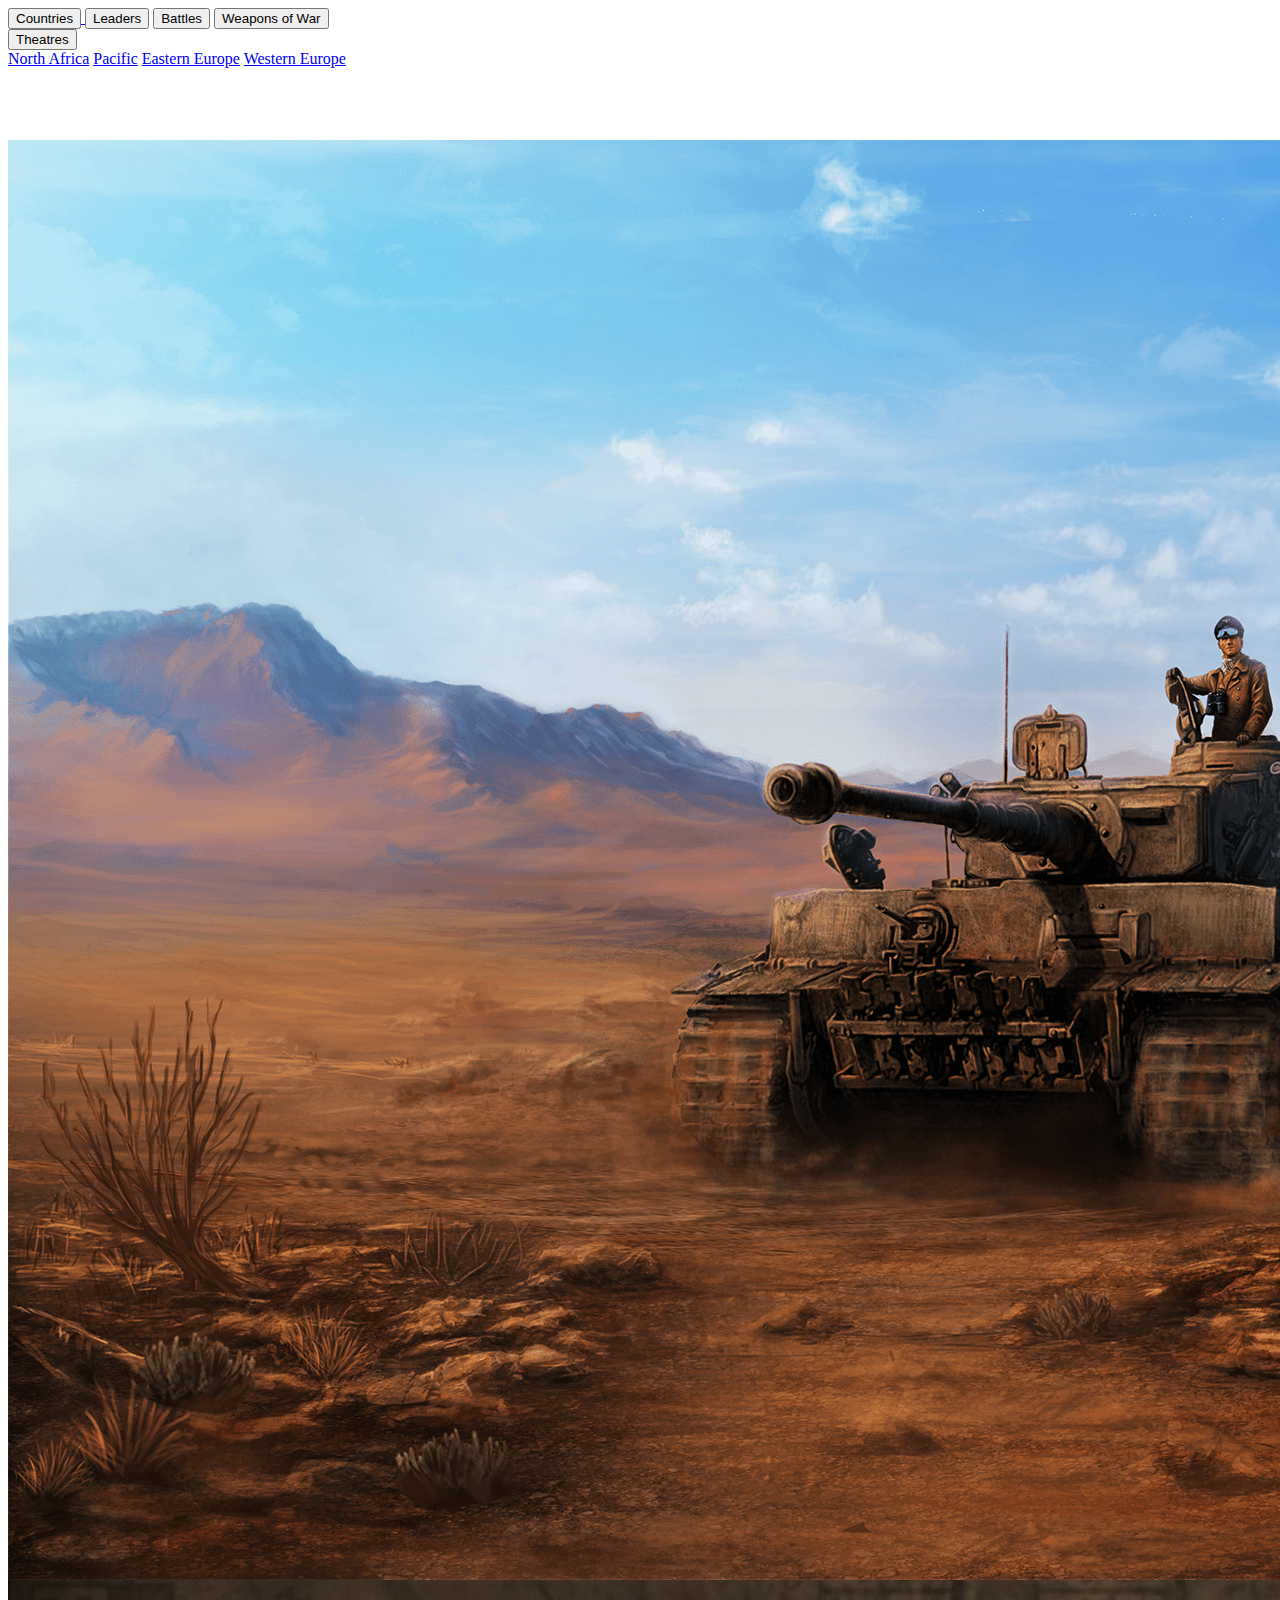
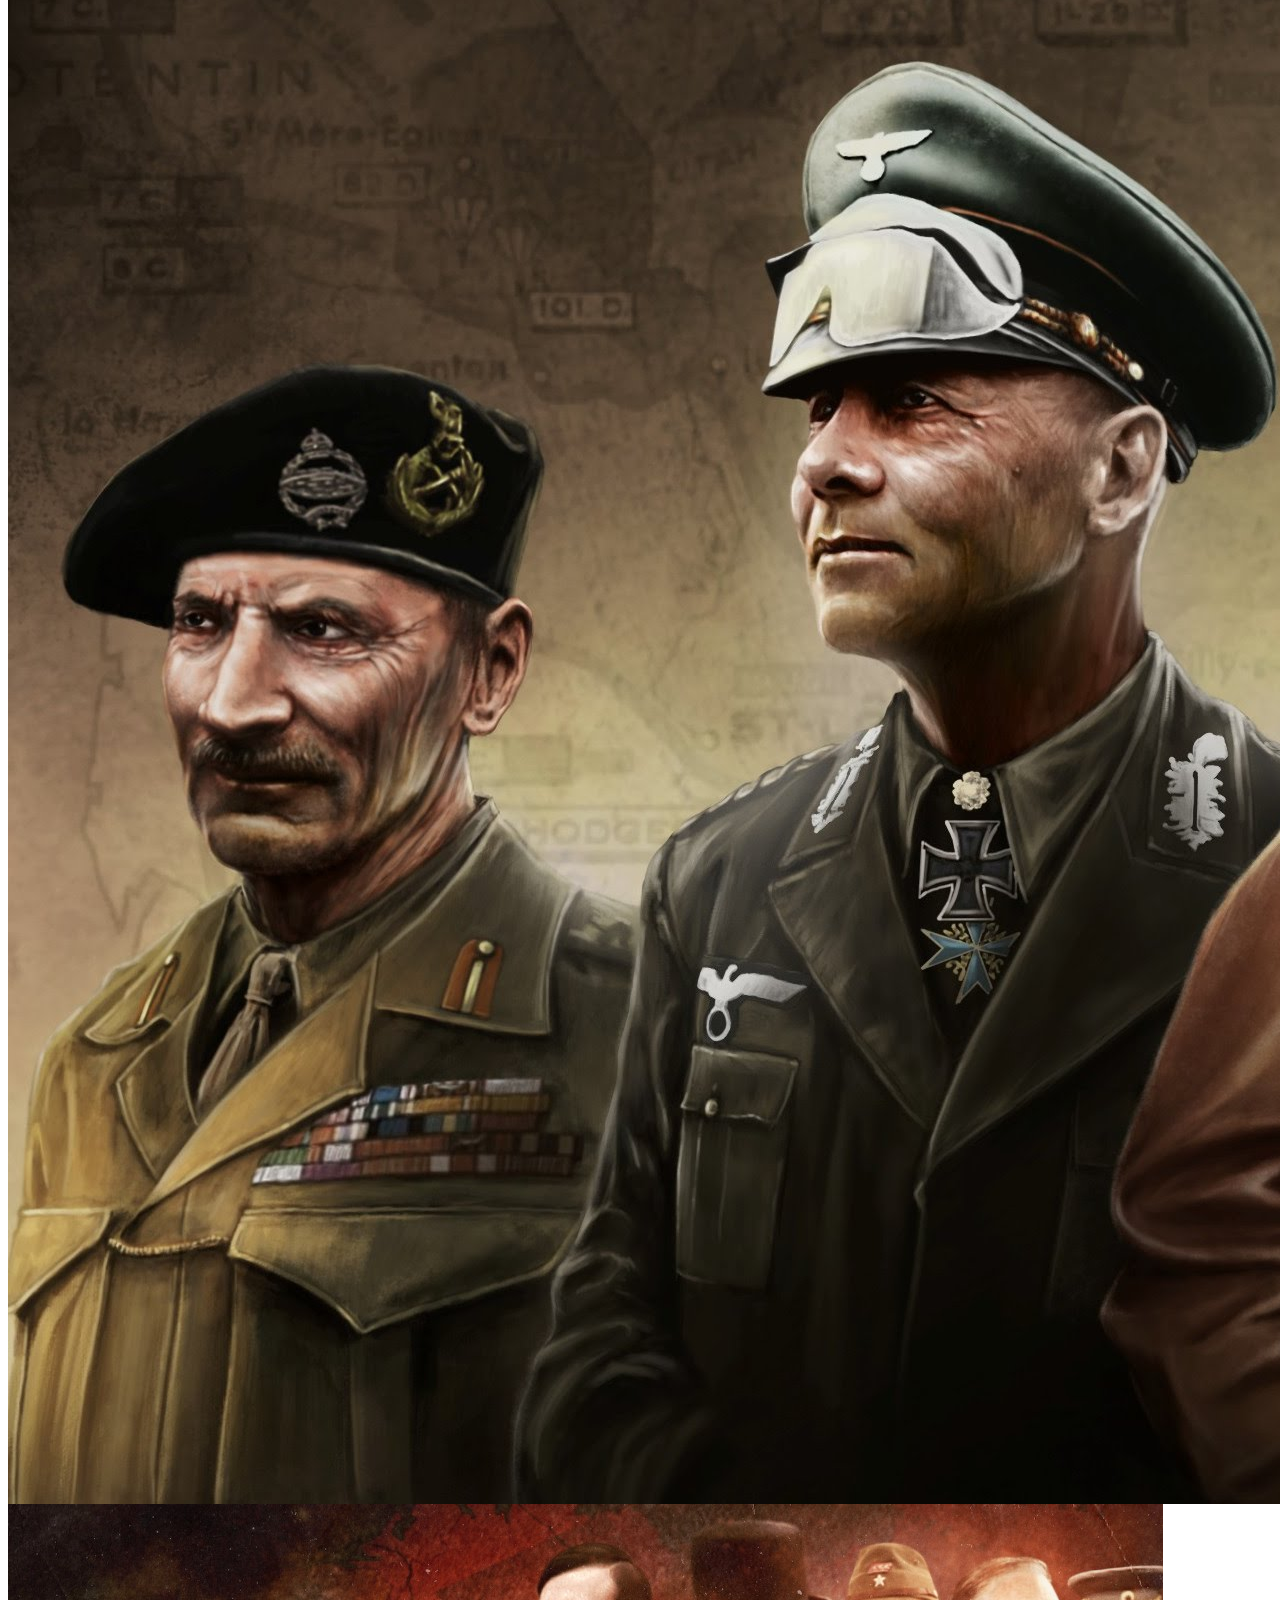
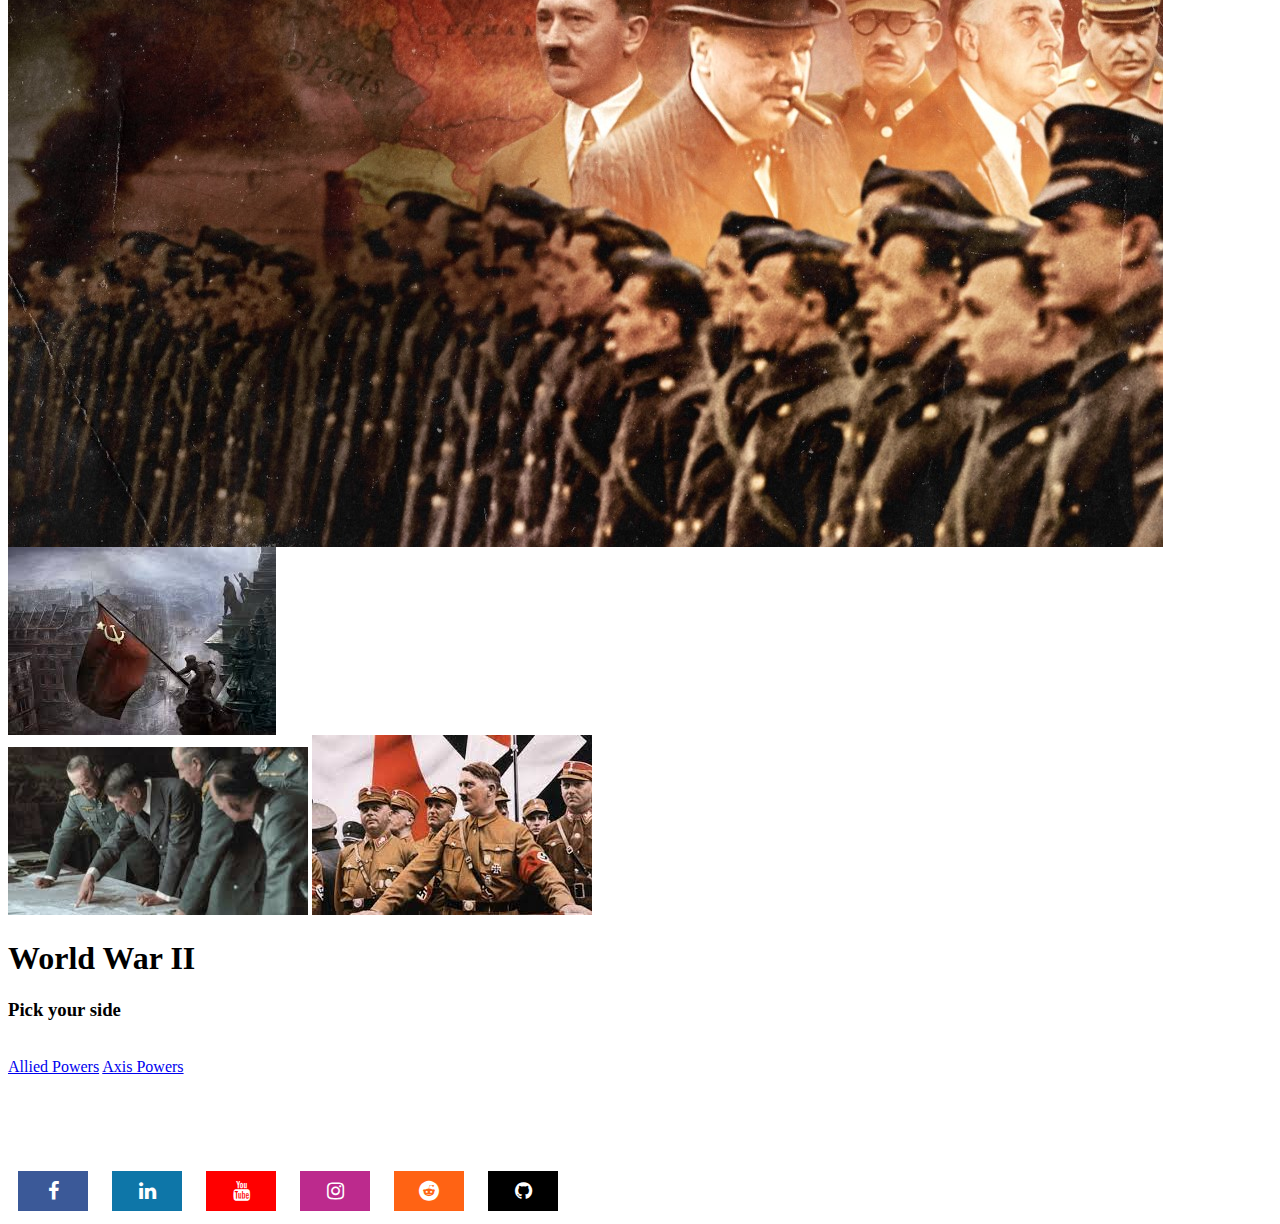
==== index.html @ 47bcbb5c "initialcommit" ====
<html lang="en">
  <head>
    <meta charset="UTF-8" />
    <meta http-equiv="X-UA-Compatible" content="IE=edge" />
    <meta name="viewport" content="width=device-width, initial-scale=1.0" />
    <link
      href="https://cdn.jsdelivr.net/npm/bootstrap@5.0.2/dist/css/bootstrap.min.css"
      rel="stylesheet"
      integrity="sha384-EVSTQN3/azprG1Anm3QDgpJLIm9Nao0Yz1ztcQTwFspd3yD65VohhpuuCOmLASjC"
      crossorigin="anonymous"
    />
    <link
      rel="stylesheet"
      href="https://cdnjs.cloudflare.com/ajax/libs/font-awesome/4.7.0/css/font-awesome.min.css"
    />
    <link rel="stylesheet" href="style.css" />
    <title>The Second World War</title>
  </head>
  <body>
    <div class="p-3 mb-2 bg-dark bg-gradient text-white">
      <div class="text-center">
        <div class="btn-group" role="group" aria-label="Basic example">
          <a href="menu/countries.html">
            <button type="button" class="btn btn-outline-warning">
              Countries
            </button>
          </a>
          <a href="menu/leaders.html">
            <button type="button" class="btn btn-outline-warning">
              Leaders
            </button></a
          >
          <a href="menu/battles.html">
            <button type="button" class="btn btn-outline-warning">
              Battles
            </button></a
          >
          <a href="menu/weapons.html">
            <button type="button" class="btn btn-outline-warning">
              Weapons of War
            </button></a
          >
          <div class="btn-group" role="group">
            <button
              id="btnGroupDrop1"
              type="button"
              class="btn btn-outline-warning dropdown-toggle"
              data-toggle="dropdown"
              aria-haspopup="true"
              aria-expanded="false"
            >
              Theatres
            </button>
            <div class="dropdown-menu" aria-labelledby="btnGroupDrop1">
              <a class="dropdown-item" href="menu/theatres/africa.html"
                >North Africa</a
              >
              <a class="dropdown-item" href="menu/theatres/pacific.html"
                >Pacific</a
              >
              <a class="dropdown-item" href="menu/theatres/eatern.html"
                >Eastern Europe</a
              >
              <a class="dropdown-item" href="menu/theatres/western.html"
                >Western Europe</a
              >
            </div>
          </div>
        </div>
      </div>
      <br />
      <!-- Gallery -->
      <br /><br /><br />
      <div class="row">
        <div class="col-lg-4 col-md-12 mb-4 mb-lg-0">
          <img
            src="img/3808117.png"
            class="w-100 shadow-1-strong rounded mb-4"
            alt="Boat on Calm Water"
          />

          <img
            src="img/hoi4.jpg"
            class="w-100 shadow-1-strong rounded mb-4"
            alt="Wintry Mountain Landscape"
          />
        </div>

        <div class="col-lg-4 mb-4 mb-lg-0">
          <img
            src="img/main.jpg"
            class="w-100 shadow-1-strong rounded mb-4"
            alt="Mountains in the Clouds"
          />

          <img
            src="img/images (1).jpg"
            class="w-100 shadow-1-strong rounded mb-4"
            alt="Boat on Calm Water"
          />
        </div>

        <div class="col-lg-4 mb-4 mb-lg-0">
          <img
            src="img/images (2).jpg"
            class="w-100 shadow-1-strong rounded mb-4"
            alt="Waves at Sea"
          />

          <img
            src="img/hit.jpg"
            class="w-100 shadow-1-strong rounded mb-4"
            alt="Yosemite National Park"
          />
        </div>
      </div>
      <!-- Gallery -->
      <!-- <img src="img/3808117.png" class="img-fluid" alt="Responsive image" /> -->
      <h1 class="display-1 text-center">World War II</h1>
      <h3 class="text-muted text-center">Pick your side</h3>
      <br />
      <div class="text-center">
        <a
          type="button"
          href="allied.html"
          class="btn btn-outline-primary btn-lg"
          role="button"
          aria-pressed="true"
          >Allied Powers</a
        >
        <a
          type="button"
          href="axis.html"
          class="btn btn-outline-danger btn-lg"
          role="button"
          aria-pressed="true"
          >Axis Powers</a
        >
      </div>
      <br /><br /><br /><br /><br />
      <a
        target="_blank"
        href="https://www.facebook.com/add.a.link/"
        class="fa fa-facebook"
      ></a>
      <a
        target="_blank"
        href="https://www.linkedin.com/in/akshit-chugh-697658166/"
        class="fa fa-linkedin"
      ></a>
      <a
        target="_blank"
        href="https://www.youtube.com/channel/UC30O8Kh_ZLfZk710XmC9Tdg"
        class="fa fa-youtube"
      ></a>
      <a
        target="_blank"
        href="https://www.instagram.com/akshitchugh/"
        class="fa fa-instagram"
      ></a>
      <a
        target="_blank"
        href="https://www.reddit.com/"
        class="fa fa-reddit"
      ></a>
      <a
        target="_blank"
        href="https://github.com/AkshitChugh787"
        class="fa fa-github"
      ></a>
    </div>
    <!-- <a href="#" class="fa fa-facebook"></a>
    <a href="#" class="fa fa-linkedin"></a>
    <a href="#" class="fa fa-youtube"></a>
    <a href="#" class="fa fa-instagram"></a>
    <a href="#" class="fa fa-reddit"></a>
    <a href="#" class="fa fa-github"></a> -->
    <script
      src="https://cdn.jsdelivr.net/npm/bootstrap@5.0.2/dist/js/bootstrap.bundle.min.js"
      integrity="sha384-MrcW6ZMFYlzcLA8Nl+NtUVF0sA7MsXsP1UyJoMp4YLEuNSfAP+JcXn/tWtIaxVXM"
      crossorigin="anonymous"
    ></script>
    <script
      src="https://code.jquery.com/jquery-3.2.1.slim.min.js"
      integrity="sha384-KJ3o2DKtIkvYIK3UENzmM7KCkRr/rE9/Qpg6aAZGJwFDMVNA/GpGFF93hXpG5KkN"
      crossorigin="anonymous"
    ></script>
    <script
      src="https://cdnjs.cloudflare.com/ajax/libs/popper.js/1.11.0/umd/popper.min.js"
      integrity="sha384-b/U6ypiBEHpOf/4+1nzFpr53nxSS+GLCkfwBdFNTxtclqqenISfwAzpKaMNFNmj4"
      crossorigin="anonymous"
    ></script>
    <script
      src="https://maxcdn.bootstrapcdn.com/bootstrap/4.0.0-beta/js/bootstrap.min.js"
      integrity="sha384-h0AbiXch4ZDo7tp9hKZ4TsHbi047NrKGLO3SEJAg45jXxnGIfYzk4Si90RDIqNm1"
      crossorigin="anonymous"
    ></script>
  </body>
</html>
---- style.css ----
.fa {
  align-items: flex-end;
  padding: 10px;
  font-size: 20px;
  width: 50px;
  text-align: center;
  text-decoration: none;
  margin: 5px 10px;
}

.fa:hover {
  opacity: 0.5;
}

.fa-facebook {
  background: #3b5998;
  color: white;
}

.fa-linkedin {
  background: #0e76a8;
  color: white;
}

.fa-youtube {
  background: #ff0000;
  color: white;
}

.fa-instagram {
  background: #bc2a8d;
  color: white;
}
.fa-reddit {
  background: #ff6314;
  color: white;
}
.fa-github {
  background: black;
  color: white;
}
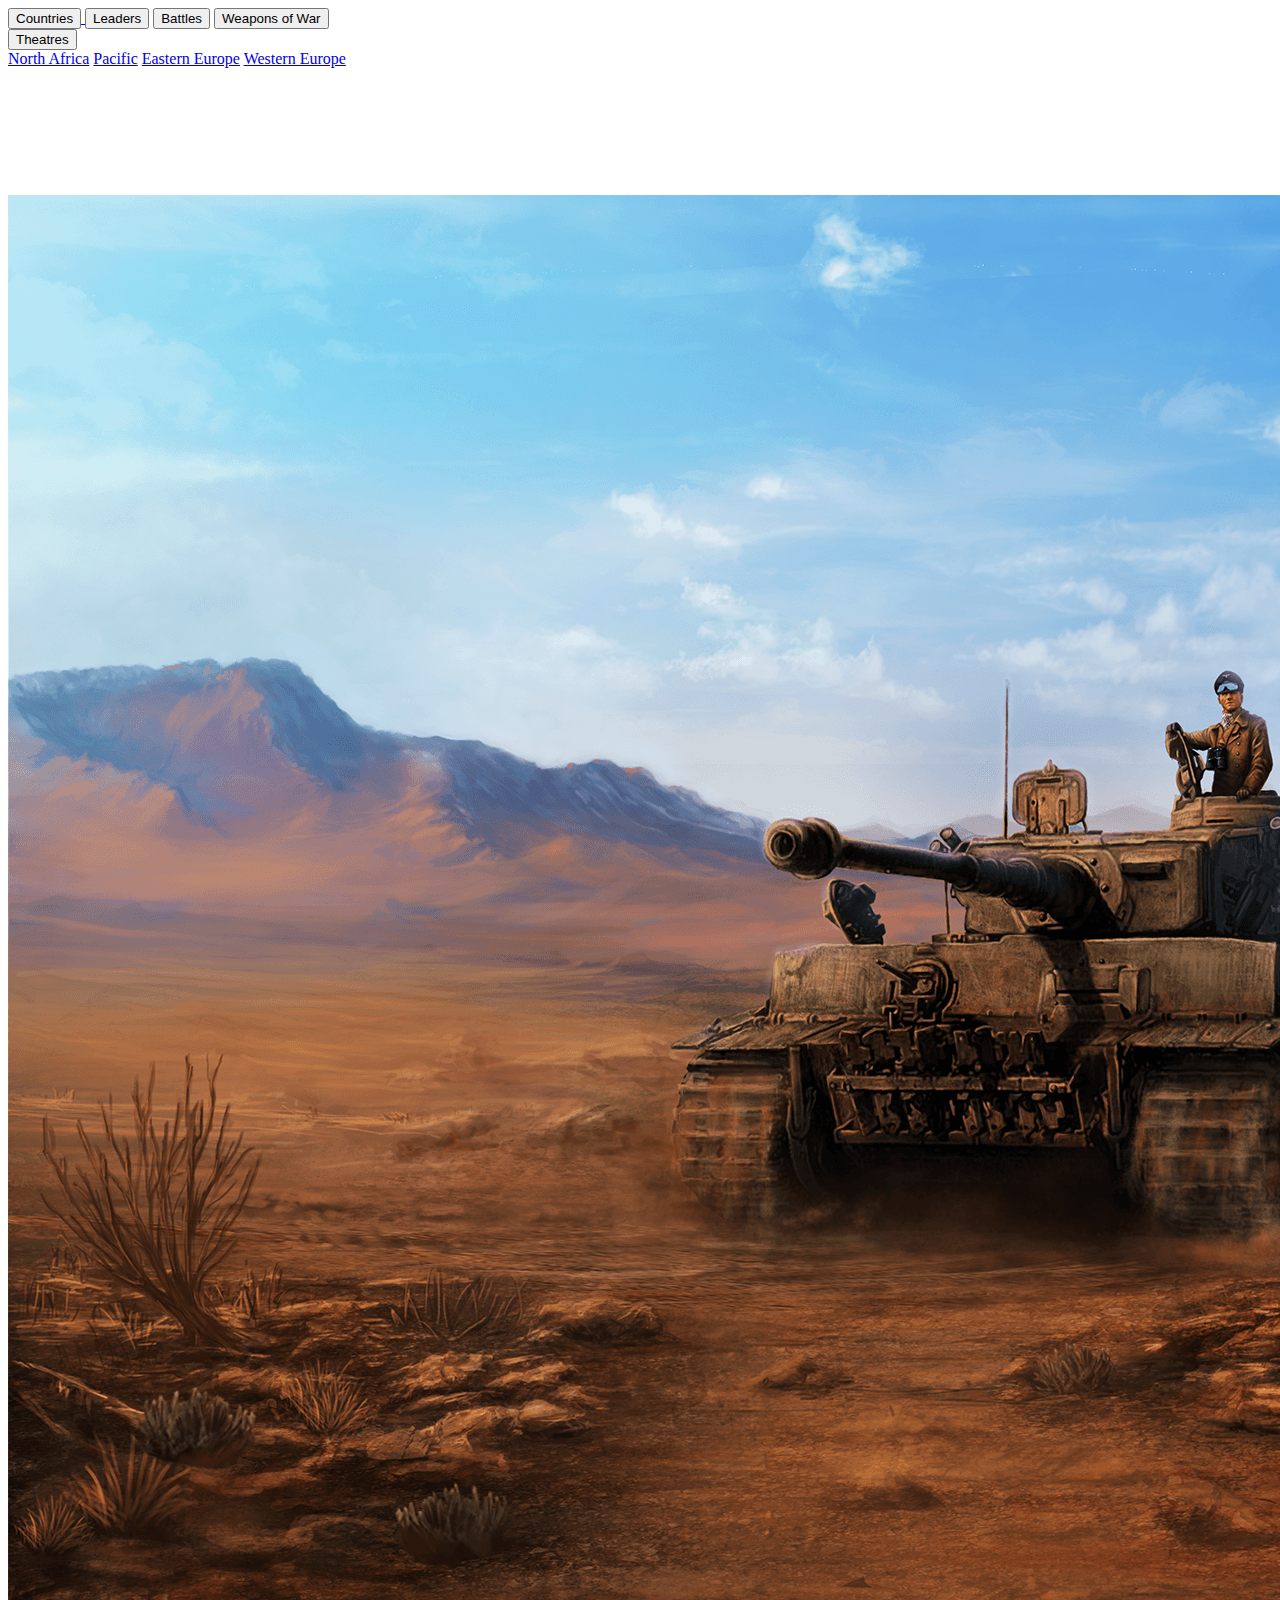
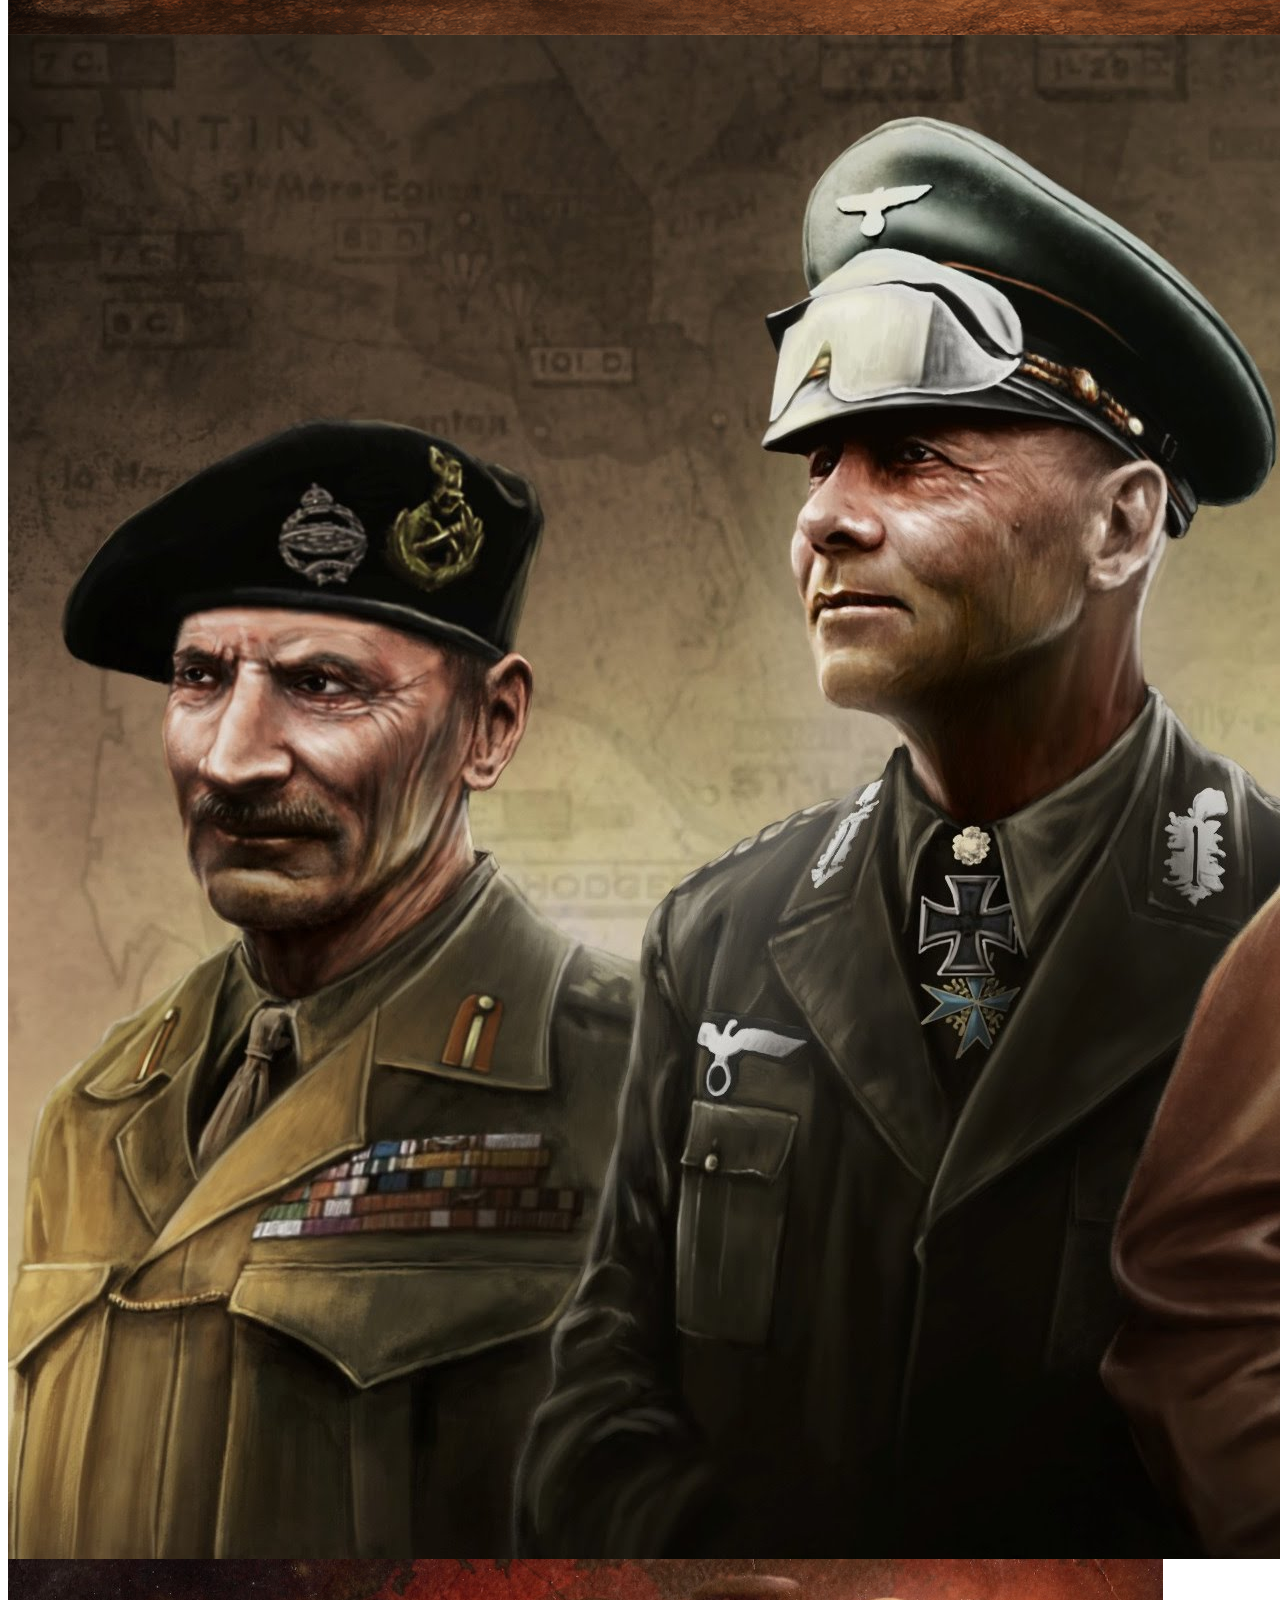
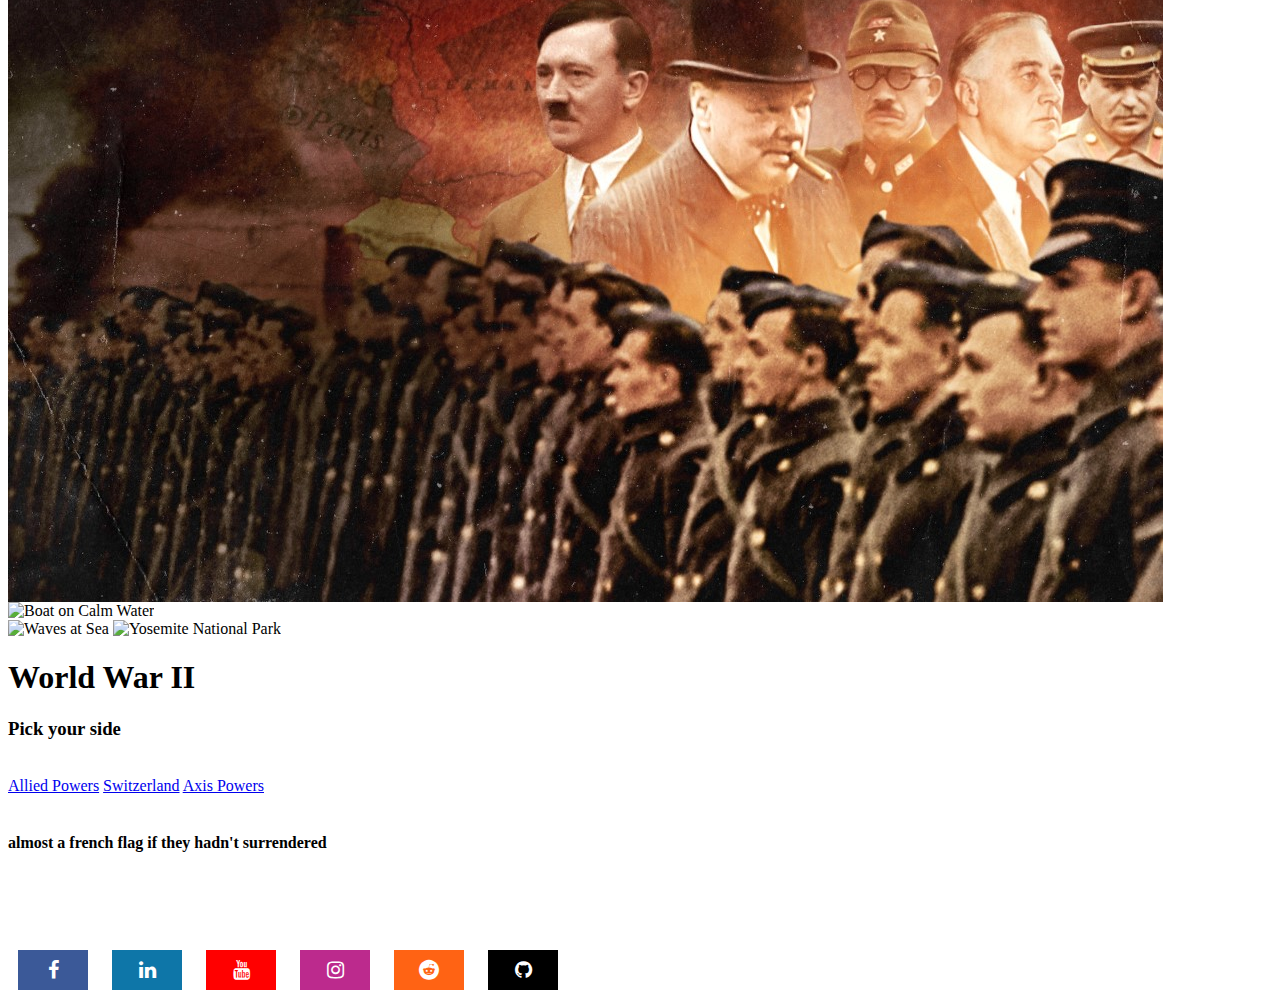
==== commit 5e0e3d58: "secondcommit" ====
--- a/index.html
+++ b/index.html
@@ -3,6 +3,8 @@
     <meta charset="UTF-8" />
     <meta http-equiv="X-UA-Compatible" content="IE=edge" />
     <meta name="viewport" content="width=device-width, initial-scale=1.0" />
+    <link href="https://emoji-css.afeld.me/emoji.css" rel="stylesheet">
+
     <link
       href="https://cdn.jsdelivr.net/npm/bootstrap@5.0.2/dist/css/bootstrap.min.css"
       rel="stylesheet"
@@ -70,7 +72,11 @@
       </div>
       <br />
       <!-- Gallery -->
-      <br /><br /><br />
+      <br />
+      <h1 class="display-3 text-center moving">
+        it's warmer than the stalingrad
+      </h1>
+      <br />
       <div class="row">
         <div class="col-lg-4 col-md-12 mb-4 mb-lg-0">
           <img
@@ -94,7 +100,7 @@
           />
 
           <img
-            src="img/images (1).jpg"
+            src="https://c4.wallpaperflare.com/wallpaper/274/546/524/flag-ussr-photography-ruin-wallpaper-preview.jpg"
             class="w-100 shadow-1-strong rounded mb-4"
             alt="Boat on Calm Water"
           />
@@ -102,13 +108,13 @@
 
         <div class="col-lg-4 mb-4 mb-lg-0">
           <img
-            src="img/images (2).jpg"
+            src="https://occ-0-2794-2219.1.nflxso.net/dnm/api/v6/E8vDc_W8CLv7-yMQu8KMEC7Rrr8/AAAABYz_lawV6IxFZOTHZP4uDDnacIXWvNzTW9LGn2GCwaoU9n436ksLYcfooHiPpLDSGHaQkM9lDNsG4bIQIL8hiKtBMm-M.jpg?r=ed5"
             class="w-100 shadow-1-strong rounded mb-4"
             alt="Waves at Sea"
           />
 
           <img
-            src="img/hit.jpg"
+            src="https://images5.alphacoders.com/801/thumbbig-801472.webp"
             class="w-100 shadow-1-strong rounded mb-4"
             alt="Yosemite National Park"
           />
@@ -130,6 +136,14 @@
         >
         <a
           type="button"
+          href="./menu/switz.html"
+          class="switzerland btn btn-outline-light btn-lg"
+          role="button"
+          aria-pressed="true"
+          >Switzerland</a
+        >
+        <a
+          type="button"
           href="axis.html"
           class="btn btn-outline-danger btn-lg"
           role="button"
@@ -137,7 +151,12 @@
           >Axis Powers</a
         >
       </div>
-      <br /><br /><br /><br /><br />
+      <br />
+      <h4 class="text-muted text-center">almost a french flag if they hadn't surrendered
+        <i class="em em-grimacing" aria-role="presentation" aria-label="GRIMACING FACE"></i>
+        <i class="em em-fr" aria-role="presentation" aria-label="France Flag"></i>
+      </h3>
+      <br /><br /><br /><br />
       <a
         target="_blank"
         href="https://www.facebook.com/add.a.link/"
@@ -195,5 +214,13 @@
       integrity="sha384-h0AbiXch4ZDo7tp9hKZ4TsHbi047NrKGLO3SEJAg45jXxnGIfYzk4Si90RDIqNm1"
       crossorigin="anonymous"
     ></script>
+    <script src="https://cdnjs.cloudflare.com/ajax/libs/Snowstorm/20131208/snowstorm-min.js"></script>
+    <script src="https://cdnjs.cloudflare.com/ajax/libs/Snowstorm/20131208/snowstorm.js"></script>
+    <!-- <script src="snowstorm.js"></script> -->
+    <script>
+      // snowStorm.snowColor = #00000; // blue-ish snow!?
+      snowStorm.flakesMaxActive = 96; // show more snow on screen at once
+      snowStorm.useTwinkleEffect = true;
+    </script>
   </body>
 </html>
--- a/style.css
+++ b/style.css
@@ -39,3 +39,96 @@
   background: black;
   color: white;
 }
+#searchbar {
+  margin-left: 15%;
+  padding: 15px;
+  border-radius: 10px;
+}
+
+input[type="text"] {
+  width: 30%;
+  -webkit-transition: width 0.15s ease-in-out;
+  transition: width 0.15s ease-in-out;
+}
+
+/* When the input field gets focus,
+     change its width to 100% */
+input[type="text"]:focus {
+  width: 50%;
+}
+
+#list {
+  font-size: 1.5em;
+  margin-left: 90px;
+}
+.hover_img a {
+  position: relative;
+}
+.hover_img a span {
+  position: absolute;
+  display: none;
+  z-index: 99;
+}
+.hover_img a:hover span {
+  display: block;
+}
+.hover_img a:hover span {
+  height: 100px;
+  width: 100px;
+  overflow: visible;
+  margin-top: -100px; /* Half of the popups height */
+  margin-left: 200px;
+}
+/* .switzerland {
+  background-color: #ff0000;
+} */
+h1.moving {
+  color: white;
+  font-family: "helvetica";
+  font-size: 50px;
+  margin: 10px 5px 5px 10px;
+  white-space: nowrap;
+  overflow: hidden;
+  width: 14em;
+  animation: type 2s steps(200, end);
+}
+/* h1:nth-child(2) {
+  animation: type2 2s steps(60, end);
+} */
+
+/* p a{
+  color: lime;
+  text-decoration: none;
+} */
+
+span {
+  animation: blink 10s infinite;
+}
+
+@keyframes type {
+  from {
+    width: 0;
+  }
+}
+
+@keyframes type2 {
+  0% {
+    width: 0;
+  }
+  50% {
+    width: 0;
+  }
+  100% {
+    width: 100;
+  }
+}
+
+@keyframes blink {
+  to {
+    opacity: 0;
+  }
+}
+
+::selection {
+  background: black;
+}
